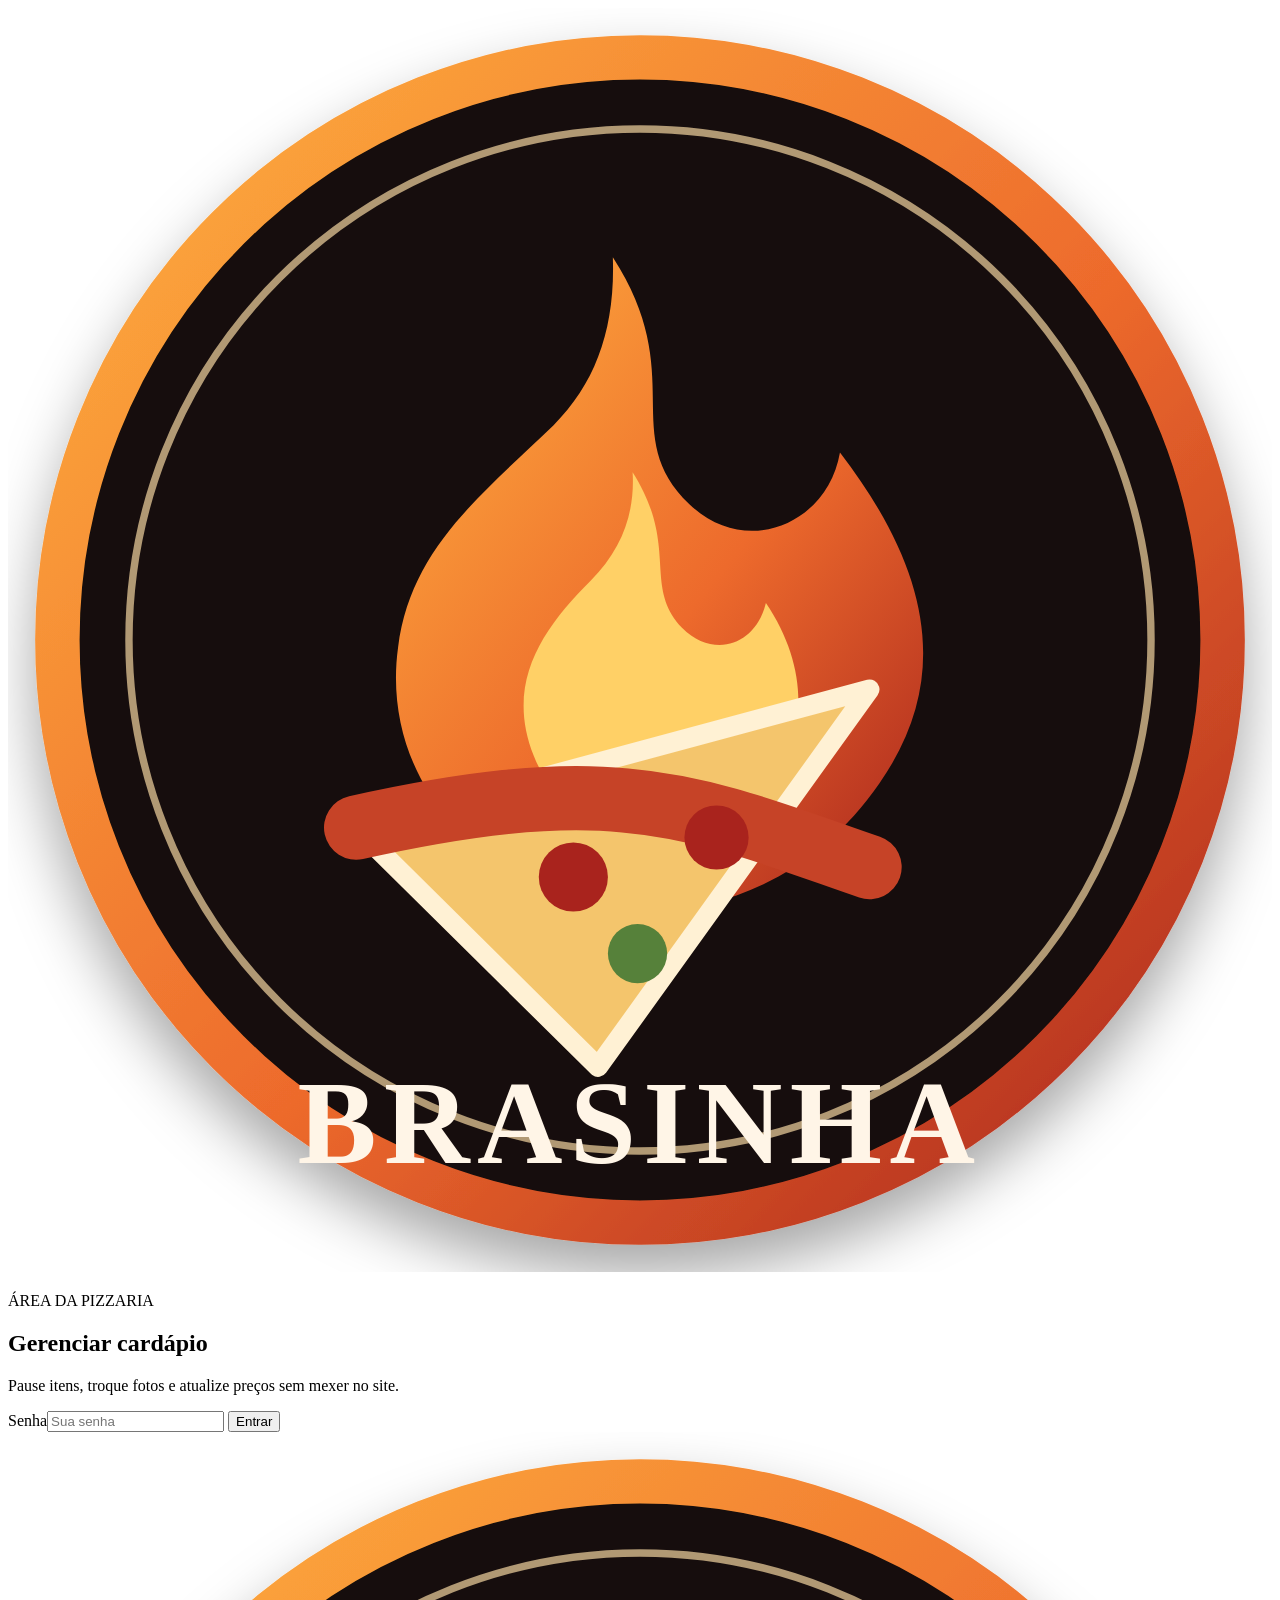
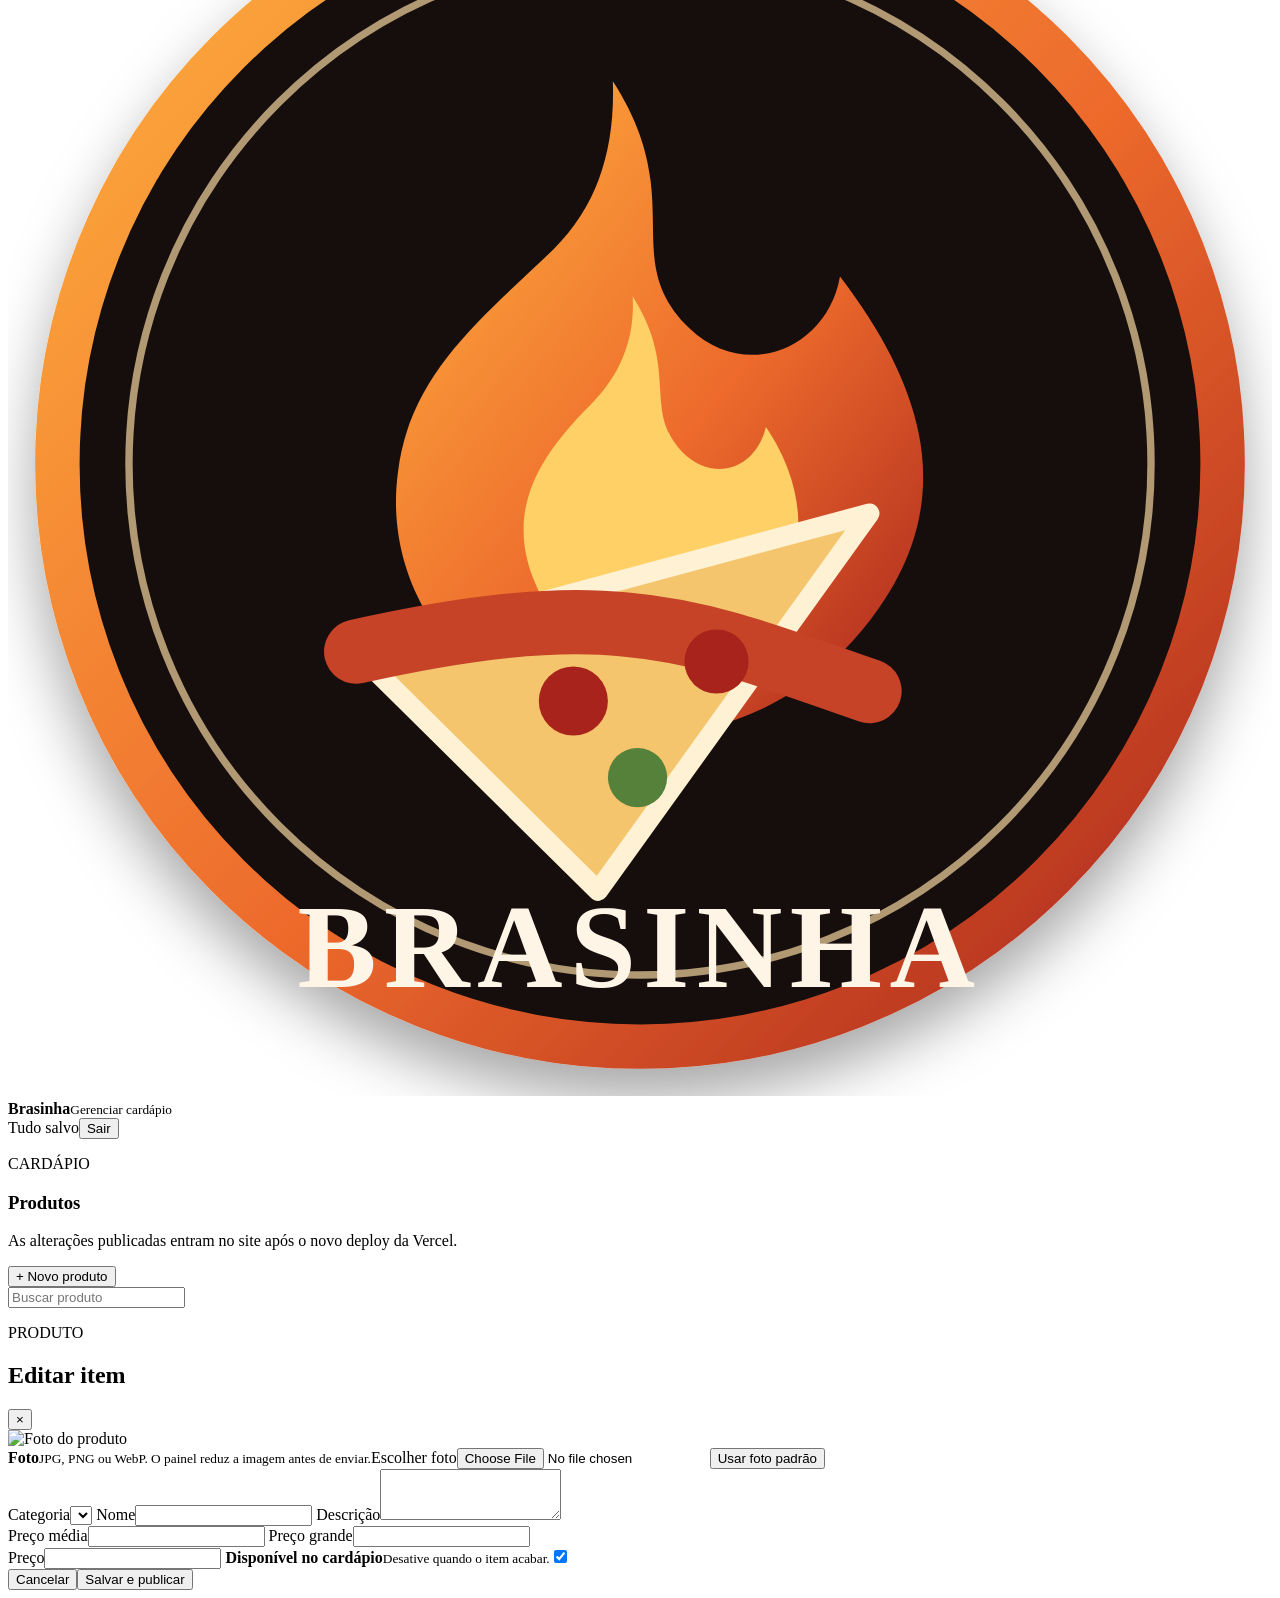
==== admin/index.html @ d36236d1 "feat: add Brasinha admin panel" ====
<!doctype html>
<html lang="pt-BR">
<head>
  <meta charset="utf-8" />
  <meta name="viewport" content="width=device-width,initial-scale=1,viewport-fit=cover" />
  <meta name="theme-color" content="#11100e" />
  <title>Brasinha Admin</title>
  <link rel="icon" href="../assets/logo.svg" type="image/svg+xml" />
  <link rel="stylesheet" href="admin.css" />
</head>
<body>
  <main>
    <section id="loginView" class="login-view">
      <form id="loginForm" class="login-card">
        <img src="../assets/logo.svg" alt="Brasinha" />
        <p class="eyebrow">ÁREA DA PIZZARIA</p>
        <h1>Gerenciar cardápio</h1>
        <p>Pause itens, troque fotos e atualize preços sem mexer no site.</p>
        <label>Senha<input id="adminPassword" type="password" autocomplete="current-password" placeholder="Sua senha" required /></label>
        <button type="submit">Entrar</button>
        <span id="loginError" class="message error"></span>
      </form>
    </section>

    <section id="adminView" class="admin-view hidden">
      <header class="admin-header">
        <div class="brand"><img src="../assets/logo.svg" alt="Brasinha" /><div><strong>Brasinha</strong><small>Gerenciar cardápio</small></div></div>
        <div class="header-actions"><span id="saveStatus" class="save-status">Tudo salvo</span><button id="logoutBtn" class="ghost">Sair</button></div>
      </header>

      <div class="admin-shell">
        <section class="toolbar">
          <div><p class="eyebrow">CARDÁPIO</p><h1>Produtos</h1><p class="sub">As alterações publicadas entram no site após o novo deploy da Vercel.</p></div>
          <button id="newProductBtn" class="primary">+ Novo produto</button>
        </section>

        <div class="filters">
          <input id="adminSearch" type="search" placeholder="Buscar produto" />
          <div id="categoryTabs" class="category-tabs"></div>
        </div>

        <div id="productList" class="product-list"></div>
      </div>
    </section>
  </main>

  <div id="editModal" class="modal hidden" aria-hidden="true">
    <div class="backdrop" data-close-modal></div>
    <form id="editForm" class="modal-card">
      <div class="modal-head"><div><p class="eyebrow">PRODUTO</p><h2 id="editTitle">Editar item</h2></div><button type="button" class="close" data-close-modal>×</button></div>

      <div class="photo-editor">
        <div class="photo-preview"><img id="photoPreview" alt="Foto do produto" /></div>
        <div><strong>Foto</strong><small>JPG, PNG ou WebP. O painel reduz a imagem antes de enviar.</small><label class="upload-btn">Escolher foto<input id="photoInput" type="file" accept="image/jpeg,image/png,image/webp" /></label><button id="removePhotoBtn" type="button" class="link-btn">Usar foto padrão</button></div>
      </div>

      <label>Categoria<select id="editCategory"></select></label>
      <label>Nome<input id="editName" required /></label>
      <label>Descrição<textarea id="editDescription" rows="3"></textarea></label>

      <div id="pizzaPrices" class="two-cols">
        <label>Preço média<input id="editPriceM" type="number" min="0" step="0.01" inputmode="decimal" /></label>
        <label>Preço grande<input id="editPriceG" type="number" min="0" step="0.01" inputmode="decimal" /></label>
      </div>
      <label id="simplePriceWrap">Preço<input id="editPrice" type="number" min="0" step="0.01" inputmode="decimal" /></label>

      <label class="switch-line"><span><strong>Disponível no cardápio</strong><small>Desative quando o item acabar.</small></span><input id="editActive" type="checkbox" checked /><i></i></label>

      <div class="modal-actions"><button type="button" class="ghost" data-close-modal>Cancelar</button><button id="saveProductBtn" type="submit" class="primary">Salvar e publicar</button></div>
      <span id="editMessage" class="message"></span>
    </form>
  </div>

  <script src="admin.js"></script>
</body>
</html>
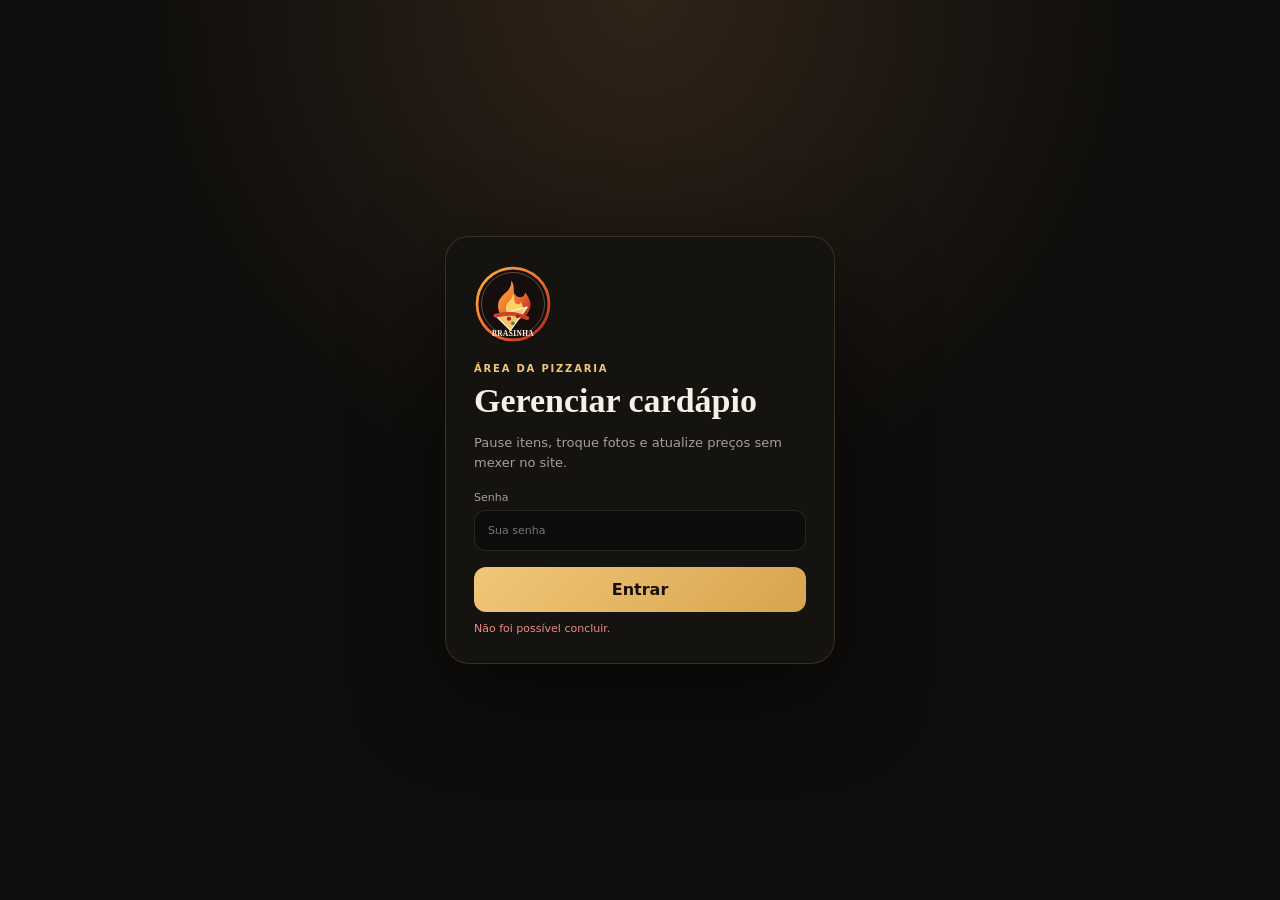
==== commit 03201630: "feat: expose delivery fee manager in admin" ====
--- a/admin/index.html
+++ b/admin/index.html
@@ -72,5 +72,6 @@
   </div>
 
   <script src="admin.js"></script>
+  <script src="delivery-zones.js?v=1"></script>
 </body>
 </html>
--- a/admin/admin.css
+++ b/admin/admin.css
@@ -0,0 +1 @@
+:root{--bg:#0f0e0c;--panel:#171512;--panel2:#211d18;--text:#f7f0e6;--muted:#a89e93;--gold:#d7a44f;--gold2:#f0c778;--line:rgba(240,199,120,.16);--green:#25d366;--danger:#d9675c}*{box-sizing:border-box}html,body{margin:0;min-height:100%;background:var(--bg);color:var(--text);font-family:Inter,ui-sans-serif,system-ui,-apple-system,BlinkMacSystemFont,"Segoe UI",sans-serif}button,input,select,textarea{font:inherit}.hidden{display:none!important}.eyebrow{margin:0 0 8px;color:var(--gold2);font-size:10px;font-weight:900;letter-spacing:.18em}.login-view{min-height:100vh;display:grid;place-items:center;padding:20px;background:radial-gradient(circle at top,#302318,#0f0e0c 45%)}.login-card{width:min(390px,100%);border:1px solid var(--line);background:#151310;border-radius:24px;padding:28px;box-shadow:0 30px 90px #0008}.login-card>img{width:78px;height:78px;border-radius:50%;display:block;margin-bottom:20px}.login-card h1{font-family:Georgia,serif;font-size:34px;margin:0 0 10px}.login-card p:not(.eyebrow){color:var(--muted);line-height:1.55;font-size:13px}.login-card label,.modal-card>label,.two-cols label{display:block;color:var(--muted);font-size:11px;margin-top:18px}.login-card input,.modal-card input,.modal-card select,.modal-card textarea,.filters input{width:100%;border:1px solid rgba(255,255,255,.1);background:#0d0c0b;color:white;border-radius:12px;padding:13px;margin-top:6px;outline:0}.login-card input:focus,.modal-card input:focus,.modal-card select:focus,.modal-card textarea:focus,.filters input:focus{border-color:rgba(240,199,120,.55);box-shadow:0 0 0 3px rgba(215,164,79,.09)}.login-card button,.primary{border:0;background:linear-gradient(135deg,var(--gold2),var(--gold));color:#171109;font-weight:900;border-radius:12px;padding:13px 16px;cursor:pointer}.login-card>button{width:100%;margin-top:16px}.message{display:block;font-size:11px;margin-top:10px;color:var(--muted)}.message.error{color:#ef8b80}.admin-header{position:sticky;top:0;z-index:20;height:76px;padding:0 max(18px,calc((100vw - 1180px)/2));display:flex;align-items:center;justify-content:space-between;background:rgba(15,14,12,.92);backdrop-filter:blur(18px);border-bottom:1px solid var(--line)}.brand{display:flex;align-items:center;gap:11px}.brand img{width:46px;height:46px;border-radius:50%}.brand strong{display:block}.brand small{display:block;color:var(--muted);font-size:10px;margin-top:3px}.header-actions{display:flex;align-items:center;gap:10px}.save-status{color:#8f857b;font-size:11px}.ghost{border:1px solid var(--line);background:#171512;color:#d9cec1;border-radius:10px;padding:9px 12px;cursor:pointer}.admin-shell{width:min(1180px,calc(100% - 32px));margin:auto;padding:42px 0 80px}.toolbar{display:flex;justify-content:space-between;gap:18px;align-items:end}.toolbar h1{font-family:Georgia,serif;font-size:44px;margin:0}.sub{font-size:12px;color:var(--muted);margin:8px 0 0}.filters{display:flex;gap:12px;align-items:center;margin:28px 0 20px}.filters>input{max-width:300px;margin:0}.category-tabs{display:flex;gap:7px;overflow:auto;scrollbar-width:none}.category-tabs::-webkit-scrollbar{display:none}.category-tab{white-space:nowrap;border:1px solid var(--line);background:#171512;color:#cbbfb2;border-radius:999px;padding:9px 12px;font-size:11px;cursor:pointer}.category-tab.active{background:var(--gold);border-color:var(--gold);color:#18120a;font-weight:800}.product-list{display:grid;grid-template-columns:repeat(2,minmax(0,1fr));gap:10px}.product-card{display:grid;grid-template-columns:96px 1fr auto;gap:14px;align-items:center;background:#151310;border:1px solid rgba(255,255,255,.07);border-radius:17px;padding:11px}.product-card.paused{opacity:.62}.product-photo{width:96px;height:84px;border-radius:12px;object-fit:cover;background:#211d18}.product-info{min-width:0}.product-info h3{font-size:14px;margin:0 0 5px}.product-info p{font-size:11px;line-height:1.4;color:#958b80;margin:0 0 8px;display:-webkit-box;-webkit-line-clamp:2;-webkit-box-orient:vertical;overflow:hidden}.product-meta{display:flex;flex-wrap:wrap;gap:6px;color:var(--gold2);font-size:10px;font-weight:800}.status-pill{color:#bdb1a4!important;border:1px solid rgba(255,255,255,.08);border-radius:999px;padding:3px 7px}.status-pill.on{color:#88d7a4!important;border-color:rgba(37,211,102,.25)}.product-actions{display:grid;gap:7px}.product-actions button{min-width:74px;border:1px solid var(--line);background:#1f1b17;color:#e9ded1;border-radius:9px;padding:8px 10px;font-size:10px;cursor:pointer}.product-actions .pause{color:#edbb7b}.product-actions .activate{color:#86d49d}.empty{grid-column:1/-1;border:1px dashed var(--line);border-radius:16px;padding:40px;text-align:center;color:var(--muted)}.modal{position:fixed;inset:0;z-index:50}.backdrop{position:absolute;inset:0;background:#000b;backdrop-filter:blur(8px)}.modal-card{position:relative;width:min(560px,calc(100% - 20px));max-height:calc(100vh - 20px);overflow:auto;margin:10px auto;background:#151310;border:1px solid var(--line);border-radius:22px;padding:22px}.modal-head{display:flex;justify-content:space-between;gap:20px;align-items:start}.modal-head h2{font-family:Georgia,serif;font-size:32px;margin:0}.close{width:38px;height:38px;border-radius:50%;border:1px solid var(--line);background:#211d18;color:white;font-size:22px;cursor:pointer}.photo-editor{display:grid;grid-template-columns:118px 1fr;gap:16px;margin:22px 0 8px;align-items:center}.photo-preview{width:118px;height:100px;border-radius:14px;overflow:hidden;background:#211d18}.photo-preview img{width:100%;height:100%;object-fit:cover}.photo-editor strong{display:block;font-size:13px}.photo-editor small{display:block;color:var(--muted);font-size:10px;line-height:1.45;margin:5px 0 9px}.upload-btn{display:inline-block;border:1px solid var(--line);background:#1f1b17;color:#eadfce;padding:8px 10px;border-radius:9px;font-size:10px;font-weight:800;cursor:pointer}.upload-btn input{display:none}.link-btn{display:block;border:0;background:none;color:#9f9183;font-size:10px;padding:8px 0;cursor:pointer}.two-cols{display:grid;grid-template-columns:1fr 1fr;gap:10px}.switch-line{display:flex!important;align-items:center;justify-content:space-between;gap:16px;padding:14px;border:1px solid rgba(255,255,255,.07);background:#11100e;border-radius:13px}.switch-line span strong{display:block;color:#eee5d9;font-size:12px}.switch-line span small{display:block;color:var(--muted);font-size:10px;margin-top:4px}.switch-line input{display:none}.switch-line i{width:44px;height:26px;border-radius:999px;background:#342f2a;position:relative;flex:0 0 auto}.switch-line i:after{content:'';position:absolute;width:20px;height:20px;left:3px;top:3px;border-radius:50%;background:#887f75;transition:.2s}.switch-line input:checked+i{background:#1f6137}.switch-line input:checked+i:after{left:21px;background:#74df9b}.modal-actions{display:flex;justify-content:flex-end;gap:9px;margin-top:22px}.modal-actions .primary{min-width:150px}@media(max-width:820px){.product-list{grid-template-columns:1fr}.toolbar{align-items:start}.filters{align-items:stretch;flex-direction:column}.filters>input{max-width:none}.admin-shell{width:calc(100% - 20px);padding-top:26px}.toolbar h1{font-size:36px}}@media(max-width:520px){.admin-header{height:68px;padding:0 10px}.brand img{width:40px;height:40px}.save-status{display:none}.admin-shell{padding-bottom:40px}.toolbar{gap:12px}.toolbar .primary{padding:11px 12px;font-size:11px}.product-card{grid-template-columns:82px 1fr}.product-photo{width:82px;height:78px}.product-actions{grid-column:1/-1;grid-template-columns:1fr 1fr}.product-actions button{min-height:38px}.photo-editor{grid-template-columns:90px 1fr}.photo-preview{width:90px;height:84px}.modal-card{padding:18px 14px}.two-cols{grid-template-columns:1fr}.modal-actions{position:sticky;bottom:-18px;background:#151310;padding:12px 0 max(12px,env(safe-area-inset-bottom))}.modal-actions>*{flex:1}.login-card{padding:24px 18px}}
